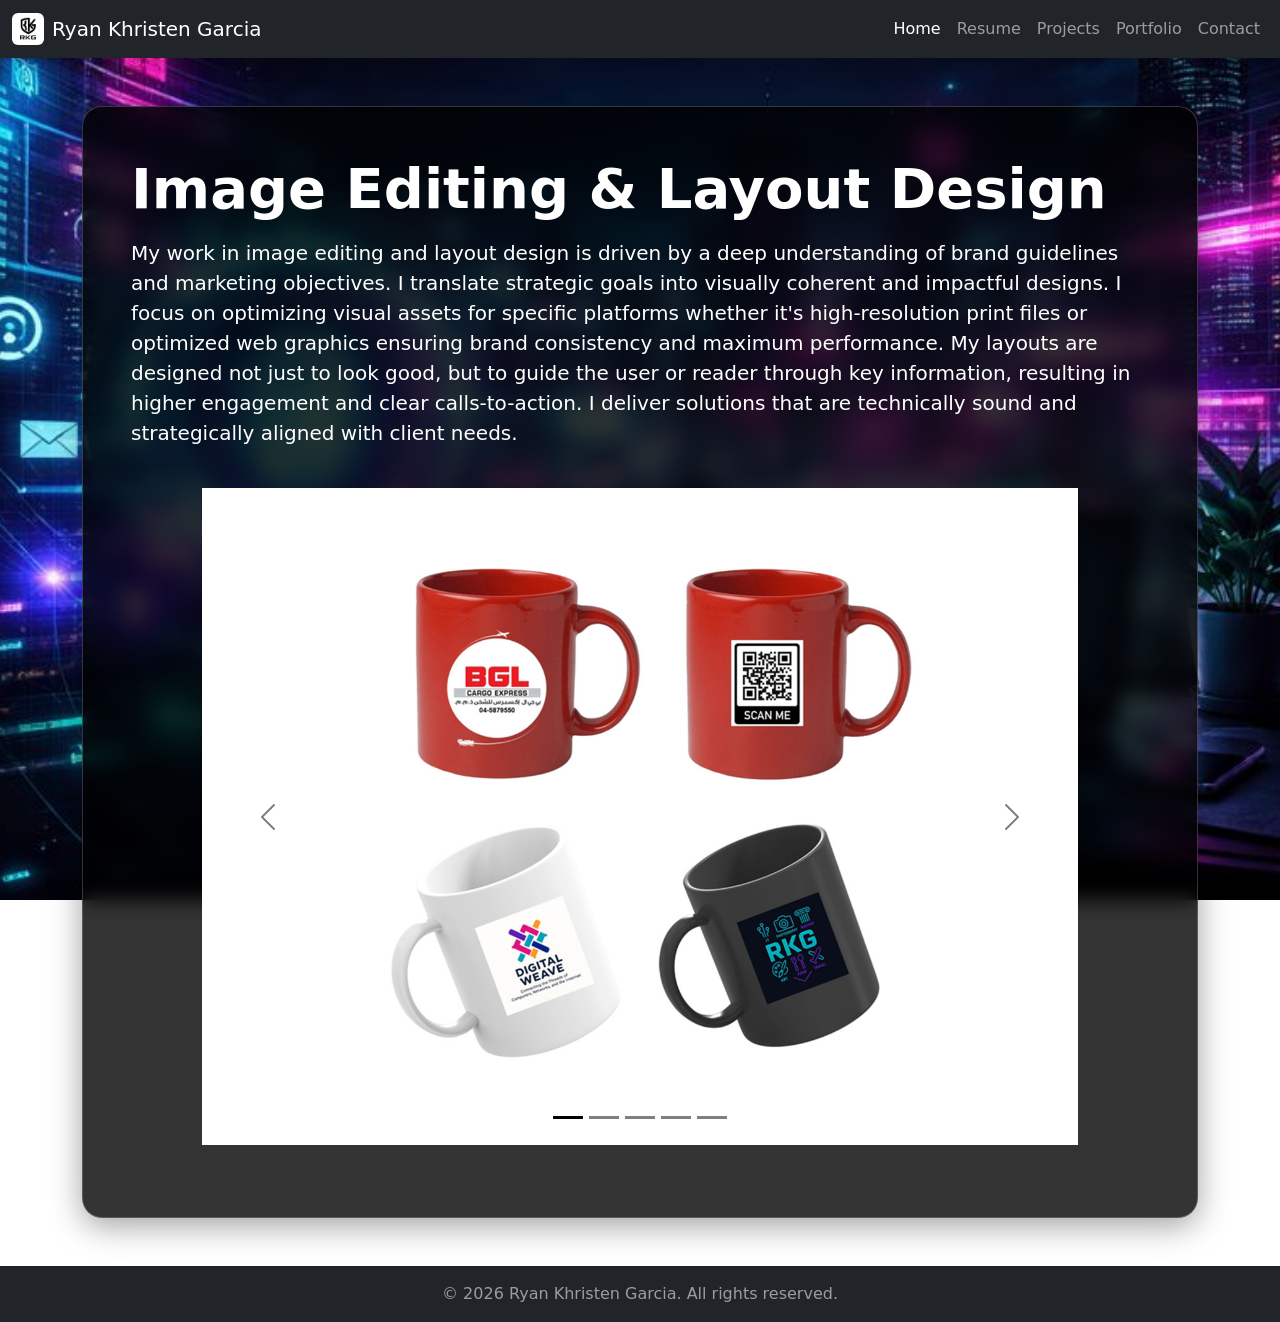
==== imageediting.html @ b75d72fb "Add files via upload" ====
<!doctype html>
<html lang="en">
<head>

    

    <meta charset="utf-8" />
    <meta name="viewport" content="width=device-width, initial-scale=1" />
    <title>RKG Portfolio 2.0</title>

    <!-- Bootstrap 5 CSS (CDN) -->
    <link href="https://cdn.jsdelivr.net/npm/bootstrap@5.3.3/dist/css/bootstrap.min.css"
          rel="stylesheet" />
    <link href="css/style.css" rel="stylesheet" />
</head>


<body>


    <!-- Example: Brand/Logo + Navbar Text -->
    <nav class="navbar navbar-expand-sm bg-dark navbar-dark">
        <div class="container-fluid">
            <!-- Brand / Logo -->
            <a class="navbar-brand d-flex align-items-center gap-2" href="index.html#Home">
                <!-- Using an image: Bootstrap will size/align it nicely in the navbar -->
                <img src="images/rkg_logo.jpeg"
                     alt="Logo"
                     width="32"
                     height="32"
                     class="rounded" />
                <span>
                    Ryan Khristen Garcia
                </span>
            </a>

            <!-- Toggler (for small screens) -->
            <button class="navbar-toggler"
                    type="button"
                    data-bs-toggle="collapse"
                    data-bs-target="#mainNavbar"
                    aria-controls="mainNavbar"
                    aria-expanded="false"
                    aria-label="Toggle navigation">
                <span class="navbar-toggler-icon"></span>
            </button>

            <div class="collapse navbar-collapse" id="mainNavbar">
                <!-- Left links -->
                <ul class="navbar-nav ms-auto mb-2 mb-sm-0">
                    <li class="nav-item">
                        <a class="nav-link active" aria-current="page" href="index.html#Home">Home</a>
                    </li>
                    <li class="nav-item">
                        <a class="nav-link" href="index.html#Resume">Resume</a>
                    </li>
                    <li class="nav-item">
                        <a class="nav-link" href="index.html#Projects">Projects</a>
                    </li>
                    <li class="nav-item">
                        <a class="nav-link" href="index.html#Portfolio">Portfolio</a>
                    </li>
                    <li class="nav-item">
                        <a class="nav-link" href="index.html#Contact">Contact</a>
                    </li>
                </ul>
            </div>

    </nav>


    <!-- Image Editing & Layout Design -->

    <section id="" class="text-white py-5">

        <div class="container">
            <div class="glass-container p-4 p-md-5">

                <h1 class="display-4 fw-bold">Image Editing & Layout Design</h1>


                <p class="lead mt-3">
                    My work in image editing and layout design is driven by a deep understanding of brand guidelines and marketing objectives. I translate strategic goals into visually coherent and impactful designs.

                    I focus on optimizing visual assets for specific platforms whether it's high-resolution print files or optimized web graphics ensuring brand consistency and maximum performance. My layouts are designed not just to look good, but to guide the user or reader through key information, resulting in higher engagement and clear calls-to-action. I deliver solutions that are technically sound and strategically aligned with client needs.
                </p>

                <br>

                <div class="container" style="max-width: 900px">
                    <!-- "demo" class, id="demo", data-bs-ride="carousel" -->
                    <div id="demo" class="carousel slide carousel-dark" data-bs-ride="carousel">


                        <!-- Indicators/dots -->
                        <div class="carousel-indicators">
                            <button type="button"
                                    data-bs-target="#demo"
                                    data-bs-slide-to="0"
                                    class="active"
                                    aria-current="true"
                                    aria-label="Slide 1"></button>
                            <button type="button"
                                    data-bs-target="#demo"
                                    data-bs-slide-to="1"
                                    aria-label="Slide 2"></button>
                            <button type="button"
                                    data-bs-target="#demo"
                                    data-bs-slide-to="2"
                                    aria-label="Slide 3"></button>
                            <button type="button"
                                    data-bs-target="#demo"
                                    data-bs-slide-to="3"
                                    aria-label="Slide 4"></button>
                            <button type="button"
                                    data-bs-target="#demo"
                                    data-bs-slide-to="4"
                                    aria-label="Slide 5"></button>
                        </div>

                        <!-- The slideshow/carousel -->
                        <div class="carousel-inner">
                            <div class="carousel-item active">
                                <img src="images\mugs.jpg" alt="Mugs" class="d-block w-100" />
                            </div>

                            <div class="carousel-item">
                                <img src="images\businesscard.jpg" alt="Businesscard" class="d-block w-100" />
                            </div>

                            <div class="carousel-item">
                                <img src="images\ads.jpg" alt="Ads" class="d-block w-100" alt="New York" class="d-block w-100" />
                            </div>
                            <div class="carousel-item">
                                <img src="images\logos.jpg" alt="Logos" class="d-block w-100" alt="New York" class="d-block w-100" />
                            </div>
                            <div class="carousel-item">
                                <img src="images\decalgraphics.jpg" alt="Decal Graphics" class="d-block w-100" alt="New York" class="d-block w-100" />
                            </div>
                        </div>

                        <!-- Left and right controls/icons -->
                        <button class="carousel-control-prev"
                                type="button"
                                data-bs-target="#demo"
                                data-bs-slide="prev">
                            <span class="carousel-control-prev-icon" aria-hidden="true"></span>
                            <span class="visually-hidden">Previous</span>

                        </button>

                        <button class="carousel-control-next"
                                type="button"
                                data-bs-target="#demo"
                                data-bs-slide="next">
                            <span class="carousel-control-next-icon" aria-hidden="true"></span>
                            <span class="visually-hidden">Next</span>
                        </button>
                    </div>
                </div>
                <br>

            </div>
        </div>
    </section>





    <!-- Footer -->

    <nav class="navbar navbar-expand-sm bg-dark navbar-dark">



        <div class="container-fluid justify-content-center">
            <span class="navbar-text">

                &copy; 2026 Ryan Khristen Garcia. All rights reserved.


            </span>


















            <!-- Bootstrap 5 JS (CDN) -->
            <script src="https://cdn.jsdelivr.net/npm/bootstrap@5.3.3/dist/js/bootstrap.bundle.min.js"></script>

</body>
</html>
---- css/style.css ----
body {
    background-image: url(../images/Background.png);
    background-size: cover;
    background-position: center;
    background-attachment: fixed;
}

  

#Contact {
    text-align: center;
    padding: 50px 0; /* Add space at top and bottom instead of <br> tags */
}


/* Container to align buttons side-by-side */
    .button-container {
    display: flex;
    gap: 15px;
    margin-top: 25px;
}

/* Base button styles */
    .btn {
    padding: 12px 28px;
    font-family: 'Inter', sans-serif; /* Or your site's font */
    font-weight: 700;
    font-size: 14px;
    letter-spacing: 1px;
    text-decoration: none;
    border-radius: 4px; /* Slight roundness for a modern look */
    transition: all 0.3s ease;
    display: inline-block;
}

/* Primary Button (Solid Cyan) */
    .btn-primary {
    background-color: #00C2CB;
    color: #ffffff;
    border: 2px solid #00C2CB;
}

    .btn-primary:hover {
        background-color: #008e95;
        border-color: #008e95;
        transform: translateY(-2px); /* Subtle lift effect */
        box-shadow: 0 5px 15px rgba(0, 194, 203, 0.4);
    }



/* Outline Button (Transparent with Cyan border) */
.btn-outline {
    background-color: transparent;
    color: #ffffff;
    border: 2px solid #ffffff;
}

    .btn-outline:hover {
        border-color: #00C2CB;
        color: #00C2CB;
        transform: translateY(-2px);
    }




.glass-container {
    /* Background color with transparency (Alpha channel 0.1 to 0.3) */
    background: rgba(0, 0, 0, 0.80);
    /* The "Frosted Glass" effect */
    backdrop-filter: blur(10px);
    -webkit-backdrop-filter: blur(10px);
    /* Optional: Subtle border and rounded corners to make it pop */
    border: 1px solid rgba(255, 255, 255, 0.2);
    border-radius: 20px;
    /* Shadow for depth */
    box-shadow: 0 8px 32px 0 rgba(0, 0, 0, 0.37);
}

/* Ensures the image stays centered on smaller screens */
@media (max-width: 768px) {
    .glass-container {
        /* text-align: center; */
    }


    .contact-info a {
        color: cyan;
        text-decoration: none; /* Optional: removes the underline */
    }

        .contact-info a:hover {
            color: darkcyan; /* Optional: changes color when you hover over it */
        }



    #scrollTopBtn {
        display: none; /* Hidden by default */
        position: fixed;
        bottom: 20px;
        right: 30px;
        z-index: 99;
        border: none;
        outline: none;
        background-color: #333;
        color: white;
        cursor: pointer;
        padding: 15px;
        border-radius: 50%; /* Makes it circular */
        font-size: 18px;
        transition: opacity 0.3s;
    }

        #scrollTopBtn:hover {
            background-color: #555; /* Changes color on hover */
        }



    .responsive-iframe-container {
        position: relative;
        overflow: hidden;
        width: 100%;
        padding-top: 56.25%; /* 16:9 Aspect Ratio (9 / 16 = 0.5625) */
    }

        .responsive-iframe-container iframe {
            position: absolute;
            top: 0;
            left: 0;
            bottom: 0;
            right: 0;
            width: 100%;
            height: 100%;
        }


    /* This removes the underline from ALL links */
    a {
        text-decoration: none;
    }

        /* Optional: Bring the underline back when someone hovers over it 
        a:hover {
            text-decoration: underline;
        }*/
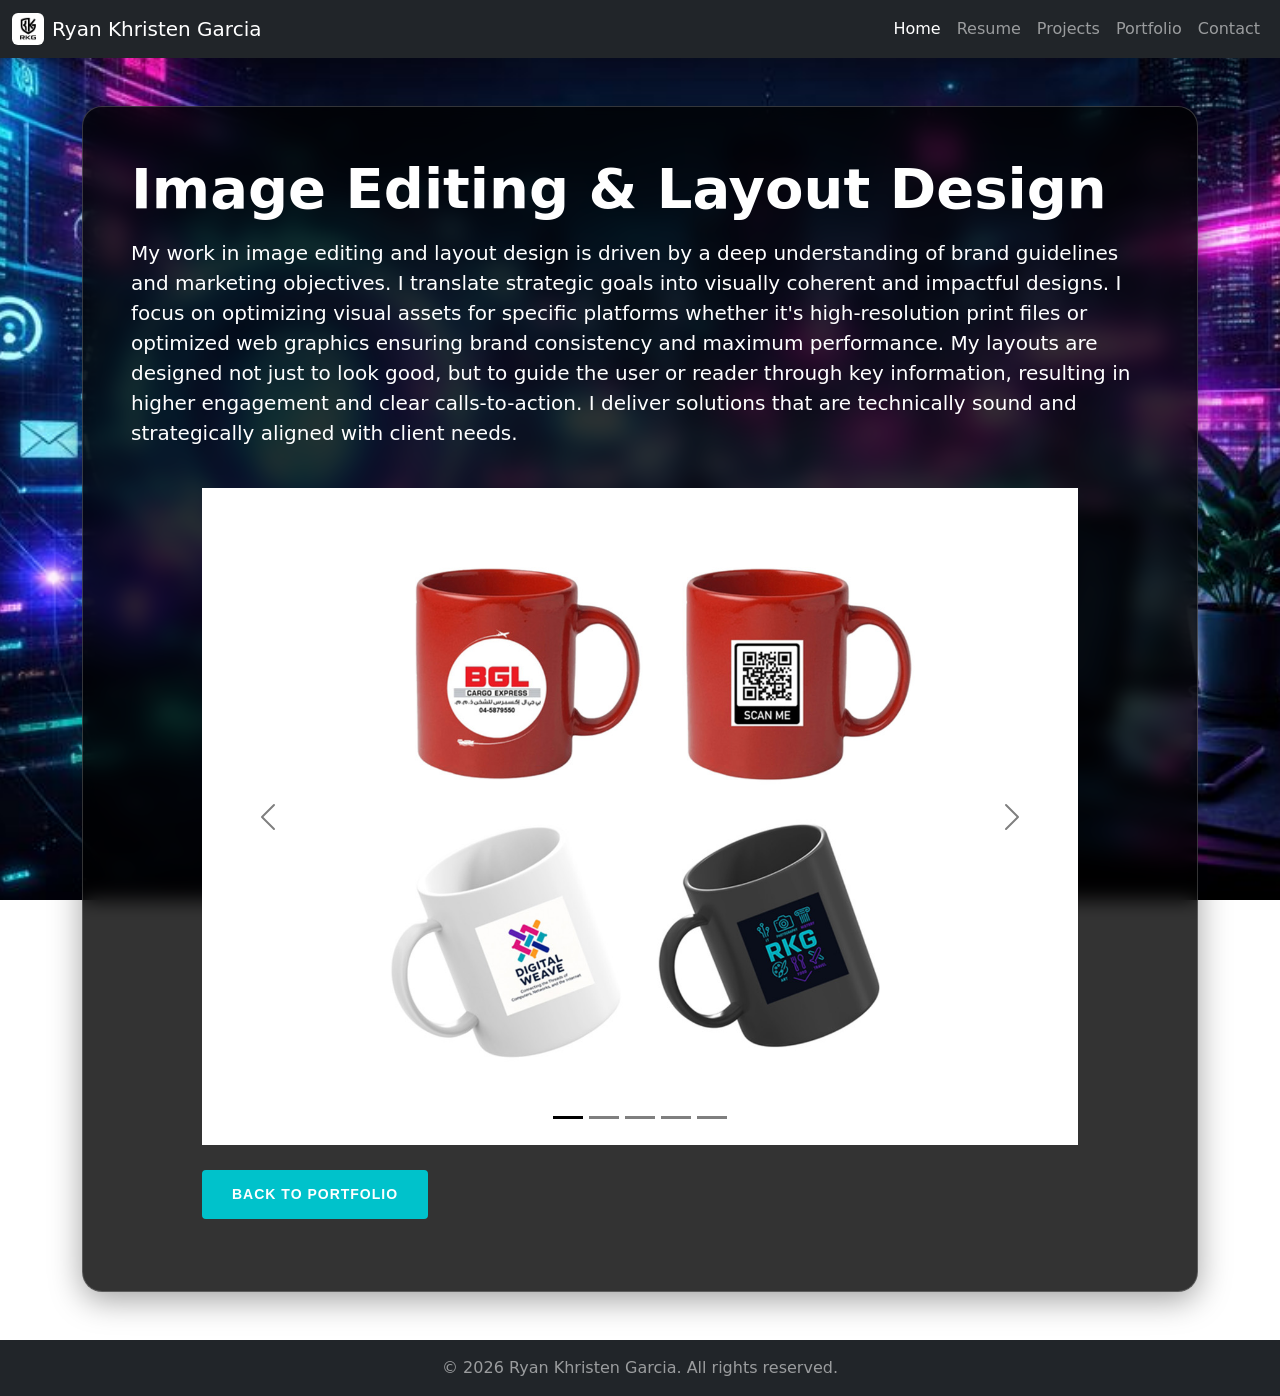
==== commit bdc9a817: "Add files via upload" ====
--- a/imageediting.html
+++ b/imageediting.html
@@ -157,11 +157,26 @@
                             <span class="visually-hidden">Next</span>
                         </button>
                     </div>
-                </div>
-                <br>
-
-            </div>
-        </div>
+
+                    <div class="col-md-6 d-flex">
+                        <div class="button-container">
+                            <a href="index.html#Portfolio" class="btn btn-primary">BACK TO PORTFOLIO</a>
+                            
+                        </div>
+
+                    </div>
+
+                        
+
+                
+
+
+
+    </div>
+    <br>
+
+    </div>
+    </div>
     </section>
 
 
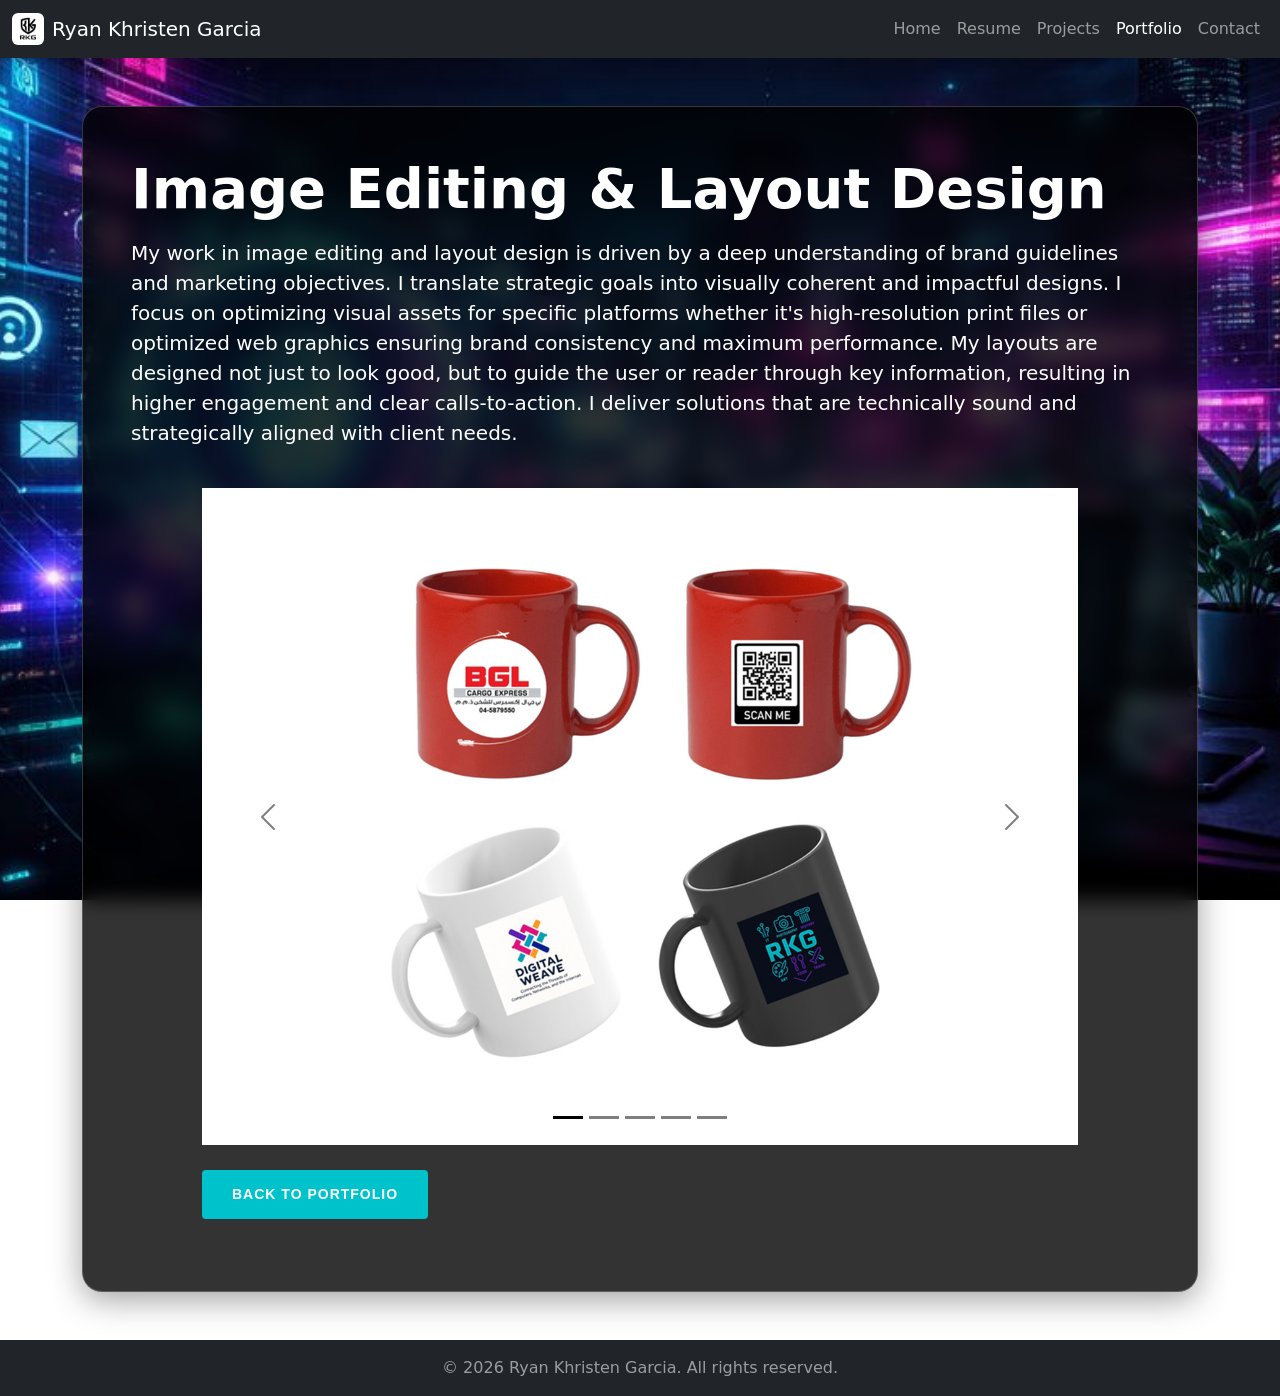
==== commit c3e97ae0: "Add files via upload" ====
--- a/imageediting.html
+++ b/imageediting.html
@@ -49,7 +49,7 @@
                 <!-- Left links -->
                 <ul class="navbar-nav ms-auto mb-2 mb-sm-0">
                     <li class="nav-item">
-                        <a class="nav-link active" aria-current="page" href="index.html#Home">Home</a>
+                        <a class="nav-link" aria-current="page" href="index.html#Home">Home</a>
                     </li>
                     <li class="nav-item">
                         <a class="nav-link" href="index.html#Resume">Resume</a>
@@ -58,7 +58,7 @@
                         <a class="nav-link" href="index.html#Projects">Projects</a>
                     </li>
                     <li class="nav-item">
-                        <a class="nav-link" href="index.html#Portfolio">Portfolio</a>
+                        <a class="nav-link active" href="index.html#Portfolio">Portfolio</a>
                     </li>
                     <li class="nav-item">
                         <a class="nav-link" href="index.html#Contact">Contact</a>
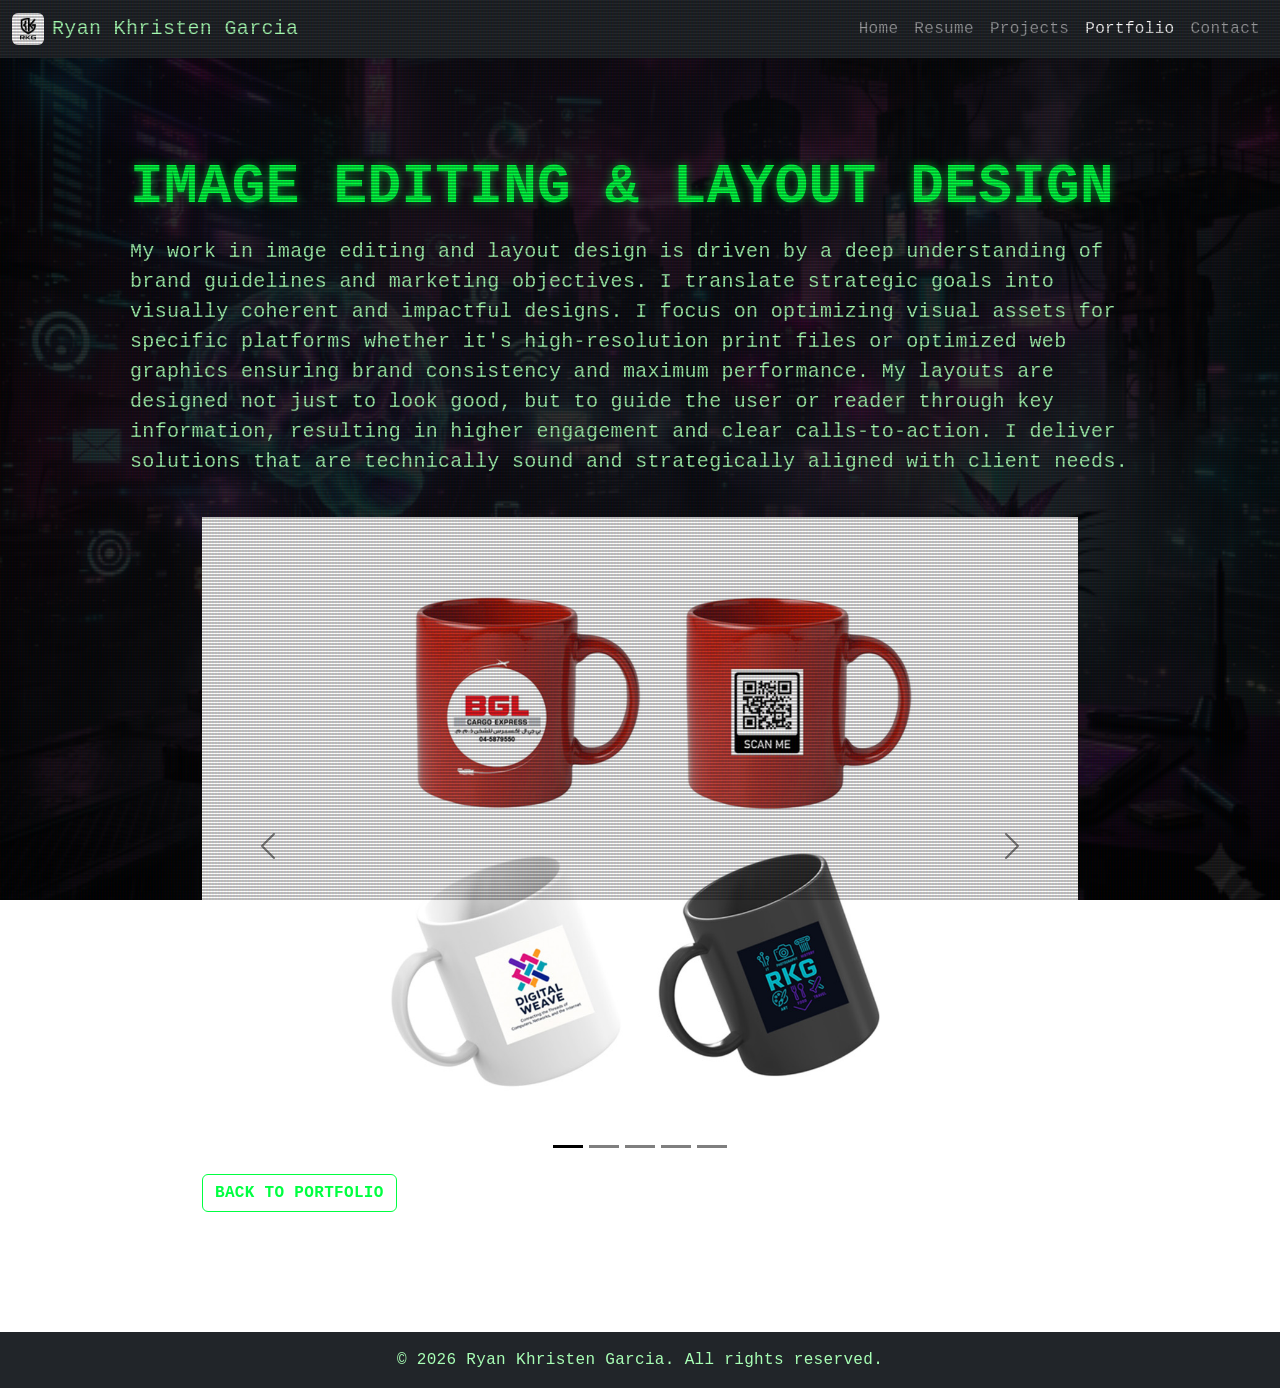
==== commit a161c210: "Add files via upload" ====
--- a/imageediting.html
+++ b/imageediting.html
@@ -12,6 +12,7 @@
     <link href="https://cdn.jsdelivr.net/npm/bootstrap@5.3.3/dist/css/bootstrap.min.css"
           rel="stylesheet" />
     <link href="css/style.css" rel="stylesheet" />
+    <link href="css/upbutton.css" rel="stylesheet" />
 </head>
 
 
@@ -157,8 +158,8 @@
                             <span class="visually-hidden">Next</span>
                         </button>
                     </div>
-
-                    <div class="col-md-6 d-flex">
+                    
+                    <div class="col-md-6 d-flex text-center">
                         <div class="button-container">
                             <a href="index.html#Portfolio" class="btn btn-primary">BACK TO PORTFOLIO</a>
                             
@@ -203,7 +204,29 @@
 
 
 
-
+<script>
+                // Paste the JavaScript code here
+                const scrollTopBtn = document.getElementById("scrollTopBtn");
+
+                // Show the button when the user scrolls down 200px from the top
+                window.onscroll = function () {
+                    if (document.body.scrollTop > 200 || document.documentElement.scrollTop > 200) {
+                        scrollTopBtn.style.display = "block";
+                    } else {
+                        scrollTopBtn.style.display = "none";
+                    }
+                };
+
+                // When the user clicks the button, scroll to the top
+                scrollTopBtn.addEventListener("click", () => {
+                    window.scrollTo({
+                        top: 0,
+                        behavior: "smooth" // This creates the smooth gliding effect
+                    });
+                });
+            </script>
+</body>
+</html>
 
 
 
--- a/css/style.css
+++ b/css/style.css
@@ -1,5 +1,6 @@
+
 body {
-    background-image: url(../images/Background.png);
+    background-image: url(../images/background.png);
     background-size: cover;
     background-position: center;
     background-attachment: fixed;
@@ -7,142 +8,114 @@
 
   
 
-#Contact {
-    text-align: center;
-    padding: 50px 0; /* Add space at top and bottom instead of <br> tags */
+
+
+/*---------------------------------------------------------------------------------*/
+   
+/* 1. Set the Font for the Entire Page */
+body, html, * {
+    font-family: 'JetBrains Mono', 'Courier New', Courier, monospace !important;
+    letter-spacing: 0.02rem; /* Adds that digital data spacing */
 }
 
-
-/* Container to align buttons side-by-side */
-    .button-container {
-    display: flex;
-    gap: 15px;
-    margin-top: 25px;
+/* 2. Global Matrix Green Glow for Headings */
+h1, h2, h3, h4, h5, h6 {
+    color: #00FF41 !important; /* Authentic Matrix Green */
+    text-shadow: 0 0 8px rgba(0, 255, 65, 0.6);
+    text-transform: uppercase; /* Matrix terminals usually use caps for headers */
 }
 
-/* Base button styles */
-    .btn {
-    padding: 12px 28px;
-    font-family: 'Inter', sans-serif; /* Or your site's font */
-    font-weight: 700;
-    font-size: 14px;
-    letter-spacing: 1px;
-    text-decoration: none;
-    border-radius: 4px; /* Slight roundness for a modern look */
-    transition: all 0.3s ease;
-    display: inline-block;
+/* 3. Global Paragraph and Lead Text Styling */
+p, span, .lead, li {
+    color: #a8ffb5 !important; /* A softer green for better readability */
 }
 
-/* Primary Button (Solid Cyan) */
-    .btn-primary {
-    background-color: #00C2CB;
-    color: #ffffff;
-    border: 2px solid #00C2CB;
+/* 4. Matrix-Style Buttons for the whole site */
+.btn {
+    font-family: 'JetBrains Mono', monospace !important;
+    text-transform: uppercase;
+    font-weight: bold;
+    border: 1.5px solid #00FF41 !important;
+    color: #00FF41 !important;
+    background: transparent !important;
+    transition: all 0.3s ease-in-out;
 }
 
-    .btn-primary:hover {
-        background-color: #008e95;
-        border-color: #008e95;
-        transform: translateY(-2px); /* Subtle lift effect */
-        box-shadow: 0 5px 15px rgba(0, 194, 203, 0.4);
-    }
-
-
-
-/* Outline Button (Transparent with Cyan border) */
-.btn-outline {
-    background-color: transparent;
-    color: #ffffff;
-    border: 2px solid #ffffff;
+.btn:hover {
+    background: #00FF41 !important;
+    color: #000 !important;
+    box-shadow: 0 0 15px #00FF41;
 }
 
-    .btn-outline:hover {
-        border-color: #00C2CB;
-        color: #00C2CB;
-        transform: translateY(-2px);
-    }
-
-
-
-
-.glass-container {
-    /* Background color with transparency (Alpha channel 0.1 to 0.3) */
-    background: rgba(0, 0, 0, 0.80);
-    /* The "Frosted Glass" effect */
-    backdrop-filter: blur(10px);
-    -webkit-backdrop-filter: blur(10px);
-    /* Optional: Subtle border and rounded corners to make it pop */
-    border: 1px solid rgba(255, 255, 255, 0.2);
-    border-radius: 20px;
-    /* Shadow for depth */
-    box-shadow: 0 8px 32px 0 rgba(0, 0, 0, 0.37);
+/* 5. Link Hover Effects */
+a {
+    transition: color 0.3s ease;
 }
 
-/* Ensures the image stays centered on smaller screens */
-@media (max-width: 768px) {
-    .glass-container {
-        /* text-align: center; */
-    }
+a:hover {
+    color: #00FF41 !important;
+    text-decoration: none;
+}
 
+body::before {
+    content: " ";
+    display: block;
+    position: fixed;
+    top: 0;
+    left: 0;
+    bottom: 0;
+    right: 0;
+    background: linear-gradient(rgba(18, 16, 16, 0) 50%, rgba(0, 0, 0, 0.25) 50%), 
+                linear-gradient(90deg, rgba(255, 0, 0, 0.06), rgba(0, 255, 0, 0.02), rgba(0, 0, 255, 0.06));
+    z-index: 9999; /* Keeps it on top of everything */
+    background-size: 100% 3px, 3px 100%;
+    pointer-events: none; /* Allows you to still click buttons underneath */
+}
 
-    .contact-info a {
-        color: cyan;
-        text-decoration: none; /* Optional: removes the underline */
-    }
+/*-------------------------------------------------------------------------*/
 
-        .contact-info a:hover {
-            color: darkcyan; /* Optional: changes color when you hover over it */
-        }
+/* Matrix Theme Overrides */
+.navbar-matrix {
+    background-color: rgba(0, 0, 0, 0.9) !important; /* Deep black background */
+    border-bottom: 2px solid #00FF41; /* Signature Matrix Green border */
+    font-family: 'Courier New', Courier, monospace; /* Terminal font */
+    box-shadow: 0 0 15px rgba(0, 255, 65, 0.2);
+}
 
+/* Green glowing text for Brand and Links */
+.navbar-matrix .navbar-brand, 
+.navbar-matrix .nav-link {
+    color: #00FF41 !important;
+    text-transform: uppercase;
+    letter-spacing: 2px;
+    text-shadow: 0 0 5px #00FF41;
+    transition: all 0.3s ease;
+}
 
+/* Hover effect: Brighten and flicker */
+.navbar-matrix .nav-link:hover {
+    color: #ffffff !important;
+    text-shadow: 0 0 10px #00FF41, 0 0 20px #00FF41;
+    background-color: rgba(0, 255, 65, 0.1);
+}
 
-    #scrollTopBtn {
-        display: none; /* Hidden by default */
-        position: fixed;
-        bottom: 20px;
-        right: 30px;
-        z-index: 99;
-        border: none;
-        outline: none;
-        background-color: #333;
-        color: white;
-        cursor: pointer;
-        padding: 15px;
-        border-radius: 50%; /* Makes it circular */
-        font-size: 18px;
-        transition: opacity 0.3s;
-    }
+/* Active link indicator */
+.navbar-matrix .nav-link.active {
+    border: 1px solid #00FF41;
+    background-color: rgba(0, 255, 65, 0.05);
+}
 
-        #scrollTopBtn:hover {
-            background-color: #555; /* Changes color on hover */
-        }
+/* Matrix style Toggler */
+.navbar-matrix .navbar-toggler {
+    border-color: #00FF41;
+}
 
+.navbar-matrix .navbar-toggler-icon {
+    background-image: url("data:image/svg+xml;charset=utf8,%3Csvg viewBox='0 0 32 32' xmlns='http://www.w3.org/2000/svg'%3 Blackboard%3Cpath stroke='rgba(0, 255, 65, 1)' stroke-width='2' stroke-linecap='round' stroke-miterlimit='10' d='M4 8h24M4 16h24M4 24h24'/%3E%3C/svg%3E");
+}
 
-
-    .responsive-iframe-container {
-        position: relative;
-        overflow: hidden;
-        width: 100%;
-        padding-top: 56.25%; /* 16:9 Aspect Ratio (9 / 16 = 0.5625) */
-    }
-
-        .responsive-iframe-container iframe {
-            position: absolute;
-            top: 0;
-            left: 0;
-            bottom: 0;
-            right: 0;
-            width: 100%;
-            height: 100%;
-        }
-
-
-    /* This removes the underline from ALL links */
-    a {
-        text-decoration: none;
-    }
-
-        /* Optional: Bring the underline back when someone hovers over it 
-        a:hover {
-            text-decoration: underline;
-        }*/+/* Grayscale/Green Logo filter */
+.matrix-logo {
+    filter: sepia(100%) hue-rotate(80deg) brightness(1.2) contrast(1.2);
+    border: 1px solid #00FF41;
+}
--- a/css/upbutton.css
+++ b/css/upbutton.css
@@ -0,0 +1,148 @@
+#scrollTopBtn {
+    /* Positioning */
+    position: fixed;
+    bottom: 20px;
+    right: 20px;
+    z-index: 99;
+    
+    /* Matrix Styling */
+    background-color: #000; 
+    color: #00FF41; /* Classic Matrix Green */
+    border: 2px solid #00FF41;
+    padding: 10px 15px;
+    font-family: 'Courier New', Courier, monospace;
+    font-size: 24px;
+    font-weight: bold;
+    cursor: pointer;
+    text-shadow: 0 0 8px #00FF41;
+    box-shadow: 0 0 10px rgba(0, 255, 65, 0.2);
+    transition: all 0.3s ease;
+}
+
+#scrollTopBtn:hover {
+    background-color: #00FF41;
+    color: #000;
+    box-shadow: 0 0 20px #00FF41;
+    text-shadow: none;
+    transform: translateY(-5px); /* Slight lift on hover */
+}
+
+/* Optional: Adding a faint "glitch" pulse */
+@keyframes pulse {
+    0% { opacity: 1; }
+    50% { opacity: 0.7; }
+    100% { opacity: 1; }
+}
+
+#scrollTopBtn {
+    animation: pulse 2s infinite;
+}
+
+/*--------------------------------------------------------------------------*/
+
+.responsive-iframe-container {
+    position: relative;
+    overflow: hidden;
+    width: 100%;
+    padding-top: 56.25%; /* 16:9 Aspect Ratio (9 / 16 = 0.5625) */
+}
+
+    .responsive-iframe-container iframe {
+        position: absolute;
+        top: 0;
+        left: 0;
+        bottom: 0;
+        right: 0;
+        width: 100%;
+        height: 100%;
+    }
+
+
+/* This removes the underline from ALL links */
+a {
+    text-decoration: none;
+}
+
+    /* Optional: Bring the underline back when someone hovers over it 
+    a:hover {
+        text-decoration: underline;
+    }*/
+
+
+     /*Image links Hover Effect*/
+    /* Base style for the image */
+.premium-hover {
+    transition: all 0.5s cubic-bezier(0.165, 0.84, 0.44, 1); /* Ultra-smooth easing */
+    box-shadow: 0px 4px 10px rgba(255, 0, 220, 0.5); /* Softened initial shadow */
+    cursor: pointer;
+}
+
+/* Hover state */
+.premium-hover:hover {
+    transform: translateY(-10px) scale(1.03); /* Lifts the image up and slightly grows */
+    box-shadow: 0px 20px 40px rgba(255, 0, 220, 0.7), 
+                0px 0px 20px rgba(255, 0, 220, 0.4); /* Deepens and adds a glow */
+    filter: brightness(1.05); /* Subtle highlight */
+}
+
+/* Optional: Smooth transition back when mouse leaves */
+.premium-hover:not(:hover) {
+    transition: all 0.5s ease;
+}
+
+/* Pulse Glow Effect */
+
+.pulse-glow {
+    animation: pulse 3s infinite;
+}
+
+@keyframes pulse {
+    0% { box-shadow: 0px 4px 10px rgb(255, 0, 220); }
+    50% { box-shadow: 0px 4px 30px rgb(255, 0, 220), 0px 0px 15px rgba(255, 0, 220, 0.5); }
+    100% { box-shadow: 0px 4px 10px rgb(255, 0, 220); }
+}
+
+/*Hover Interaction*/
+
+.img-fluid {
+    transition: transform 0.3s ease, box-shadow 0.3s ease;
+}
+
+.img-fluid:hover {
+    transform: scale(1.05); /* Slight zoom */
+    box-shadow: 0px 10px 20px rgb(255, 0, 220) !important;
+}
+
+
+/*Reveal on Scroll
+
+.hero-reveal {
+    animation: reveal 1.2s cubic-bezier(0.16, 1, 0.3, 1);
+}
+
+@keyframes reveal {
+    0% { 
+        opacity: 0; 
+        transform: scale(0.8) translateY(30px); 
+    }
+    100% { 
+        opacity: 1; 
+        transform: scale(1) translateY(0); 
+    }
+}
+
+*/
+
+/* Floating Image 
+
+.floating-img {
+    animation: float 4s ease-in-out infinite;
+}
+
+@keyframes float {
+    0% { transform: translateY(0px); }
+    50% { transform: translateY(-20px); }
+    100% { transform: translateY(0px); }
+}
+
+*/
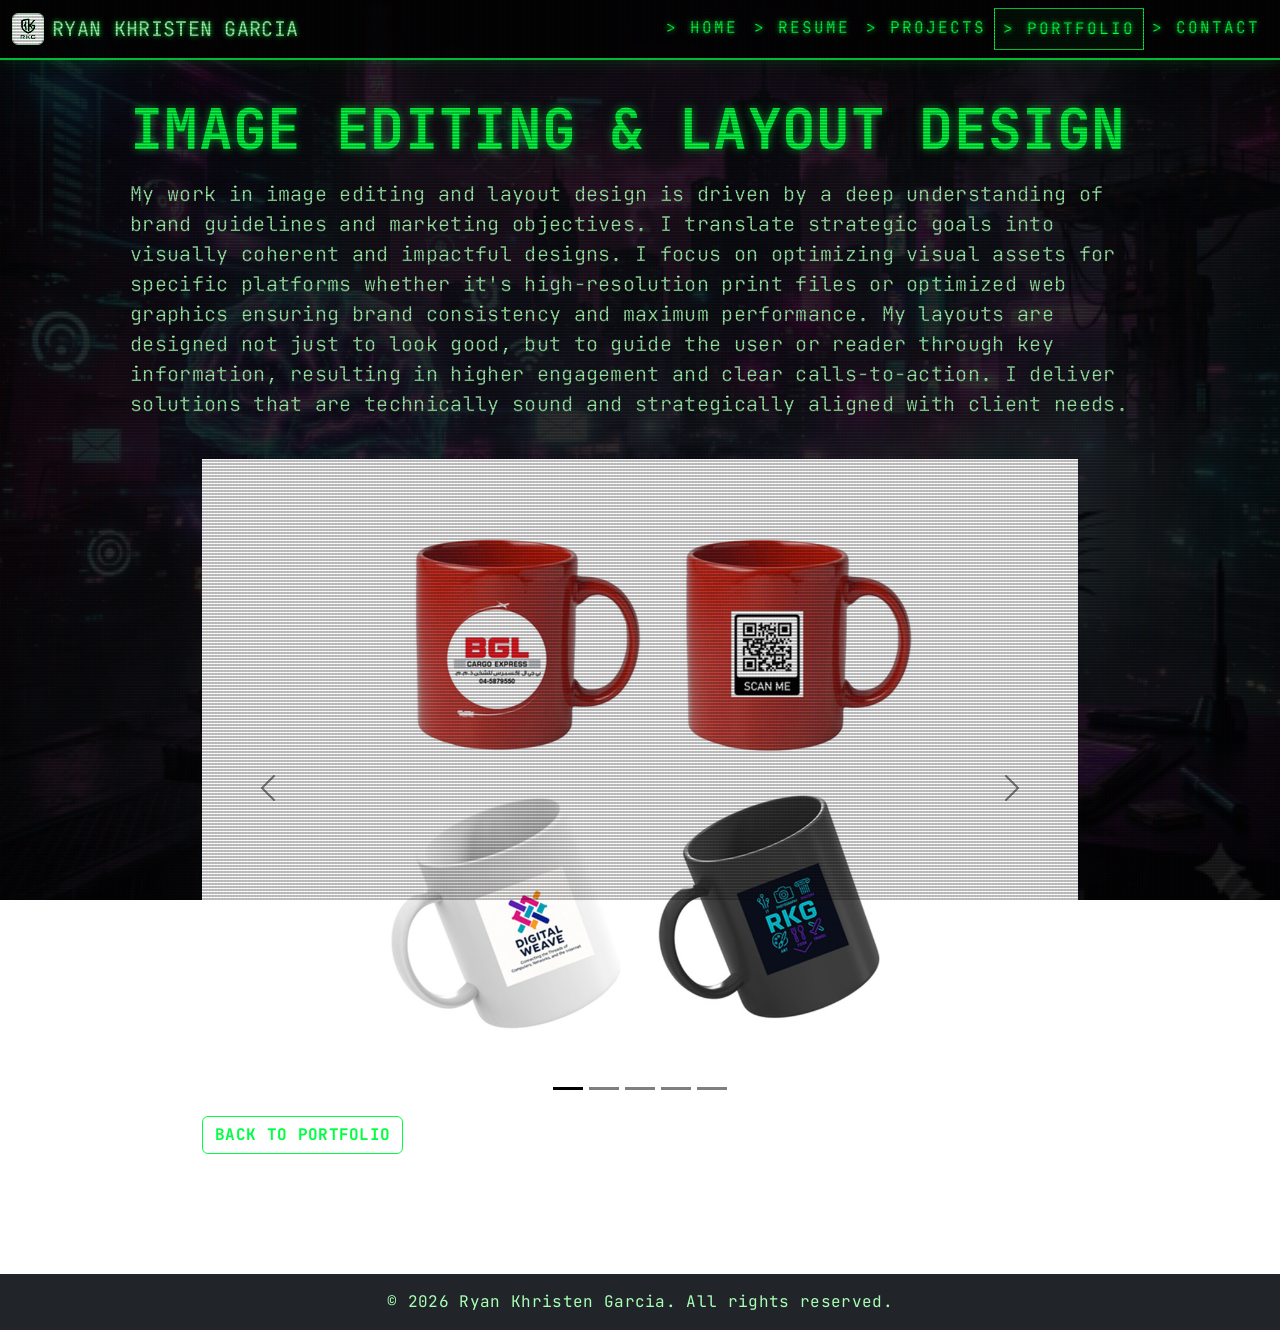
==== commit a1312ea9: "Add files via upload" ====
--- a/imageediting.html
+++ b/imageediting.html
@@ -2,72 +2,75 @@
 <html lang="en">
 <head>
 
-    
+
 
     <meta charset="utf-8" />
     <meta name="viewport" content="width=device-width, initial-scale=1" />
     <title>RKG Portfolio 2.0</title>
 
     <!-- Bootstrap 5 CSS (CDN) -->
-    <link href="https://cdn.jsdelivr.net/npm/bootstrap@5.3.3/dist/css/bootstrap.min.css"
-          rel="stylesheet" />
+    <link href="https://cdn.jsdelivr.net/npm/bootstrap@5.3.3/dist/css/bootstrap.min.css" rel="stylesheet" />
+    <link href="https://fonts.googleapis.com/css2?family=JetBrains+Mono:wght@400;700&display=swap" rel="stylesheet">
     <link href="css/style.css" rel="stylesheet" />
     <link href="css/upbutton.css" rel="stylesheet" />
+    <link rel="icon" href="images/rkg_logo.jpeg" sizes="any">
+    <link rel="icon" type="image/svg+xml" href="images/rkg_logo.jpeg">
+    <link rel="apple-touch-icon" href="images/rkg_logo.jpeg">
+    <link rel="manifest" href="/site.webmanifest">
+
+
 </head>
 
 
 <body>
 
 
+
     <!-- Example: Brand/Logo + Navbar Text -->
-    <nav class="navbar navbar-expand-sm bg-dark navbar-dark">
-        <div class="container-fluid">
-            <!-- Brand / Logo -->
-            <a class="navbar-brand d-flex align-items-center gap-2" href="index.html#Home">
-                <!-- Using an image: Bootstrap will size/align it nicely in the navbar -->
-                <img src="images/rkg_logo.jpeg"
-                     alt="Logo"
-                     width="32"
-                     height="32"
-                     class="rounded" />
-                <span>
-                    Ryan Khristen Garcia
-                </span>
-            </a>
-
-            <!-- Toggler (for small screens) -->
-            <button class="navbar-toggler"
-                    type="button"
-                    data-bs-toggle="collapse"
-                    data-bs-target="#mainNavbar"
-                    aria-controls="mainNavbar"
-                    aria-expanded="false"
-                    aria-label="Toggle navigation">
-                <span class="navbar-toggler-icon"></span>
-            </button>
-
-            <div class="collapse navbar-collapse" id="mainNavbar">
-                <!-- Left links -->
-                <ul class="navbar-nav ms-auto mb-2 mb-sm-0">
-                    <li class="nav-item">
-                        <a class="nav-link" aria-current="page" href="index.html#Home">Home</a>
-                    </li>
-                    <li class="nav-item">
-                        <a class="nav-link" href="index.html#Resume">Resume</a>
-                    </li>
-                    <li class="nav-item">
-                        <a class="nav-link" href="index.html#Projects">Projects</a>
-                    </li>
-                    <li class="nav-item">
-                        <a class="nav-link active" href="index.html#Portfolio">Portfolio</a>
-                    </li>
-                    <li class="nav-item">
-                        <a class="nav-link" href="index.html#Contact">Contact</a>
-                    </li>
-                </ul>
-            </div>
-
-    </nav>
+   <nav class="navbar navbar-expand-sm navbar-dark fixed-top navbar-matrix">
+    <div class="container-fluid">
+        <a class="navbar-brand d-flex align-items-center gap-2" href="index.html#Home">
+            <img src="images/rkg_logo.jpeg"
+                 alt="Logo"
+                 width="32"
+                 height="32"
+                 class="rounded matrix-logo" />
+            <span>
+                Ryan Khristen Garcia
+            </span>
+        </a>
+
+        <button class="navbar-toggler"
+                type="button"
+                data-bs-toggle="collapse"
+                data-bs-target="#mainNavbar"
+                aria-controls="mainNavbar"
+                aria-expanded="false"
+                aria-label="Toggle navigation">
+            <span class="navbar-toggler-icon"></span>
+        </button>
+
+        <div class="collapse navbar-collapse" id="mainNavbar">
+            <ul class="navbar-nav ms-auto mb-2 mb-sm-0">
+                <li class="nav-item">
+                    <a class="nav-link" aria-current="page" href="index.html#Home">> Home</a>
+                </li>
+                <li class="nav-item">
+                    <a class="nav-link" href="index.html#Resume">> Resume</a>
+                </li>
+                <li class="nav-item">
+                    <a class="nav-link" href="index.html#Projects">> Projects</a>
+                </li>
+                <li class="nav-item">
+                    <a class="nav-link active" href="index.html#Portfolio">> Portfolio</a>
+                </li>
+                <li class="nav-item">
+                    <a class="nav-link" href="index.html#Contact">> Contact</a>
+                </li>
+            </ul>
+        </div>
+    </div>
+</nav>
 
 
     <!-- Image Editing & Layout Design -->
@@ -191,7 +194,7 @@
 
 
         <div class="container-fluid justify-content-center">
-            <span class="navbar-text">
+            <span class="navbar-text text-center">
 
                 &copy; 2026 Ryan Khristen Garcia. All rights reserved.
 
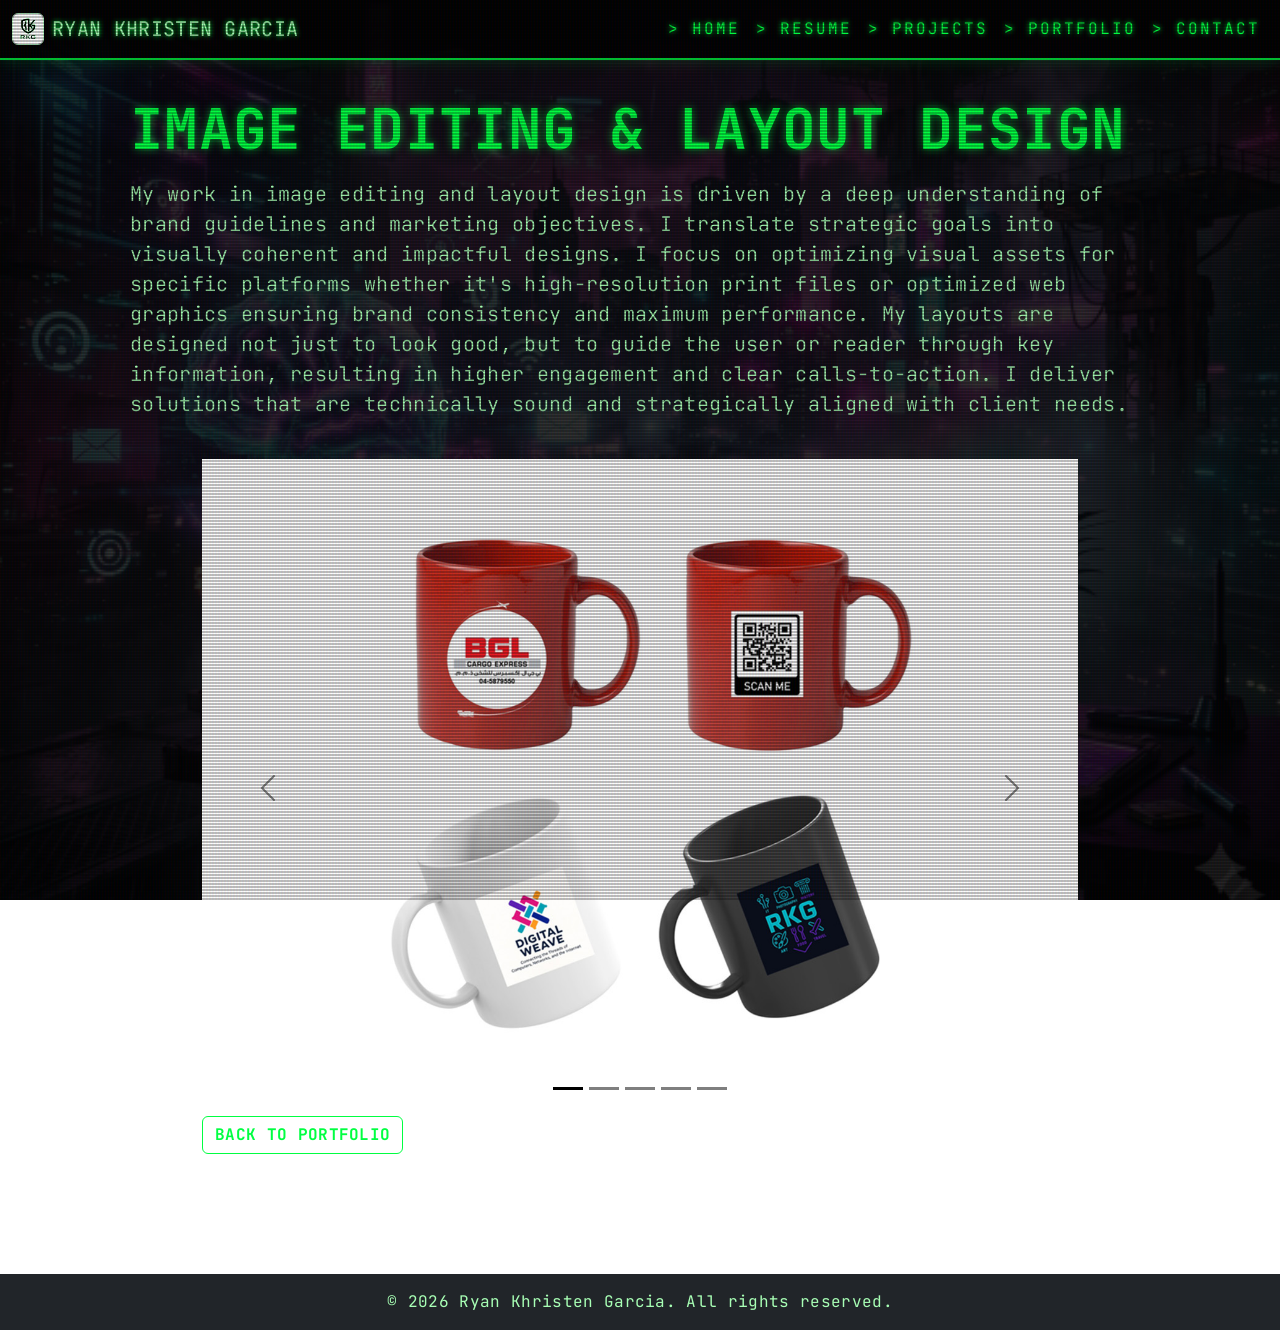
==== commit d7fa2357: "Add files via upload" ====
--- a/imageediting.html
+++ b/imageediting.html
@@ -62,7 +62,7 @@
                     <a class="nav-link" href="index.html#Projects">> Projects</a>
                 </li>
                 <li class="nav-item">
-                    <a class="nav-link active" href="index.html#Portfolio">> Portfolio</a>
+                    <a class="nav-link" href="index.html#Portfolio">> Portfolio</a>
                 </li>
                 <li class="nav-item">
                     <a class="nav-link" href="index.html#Contact">> Contact</a>
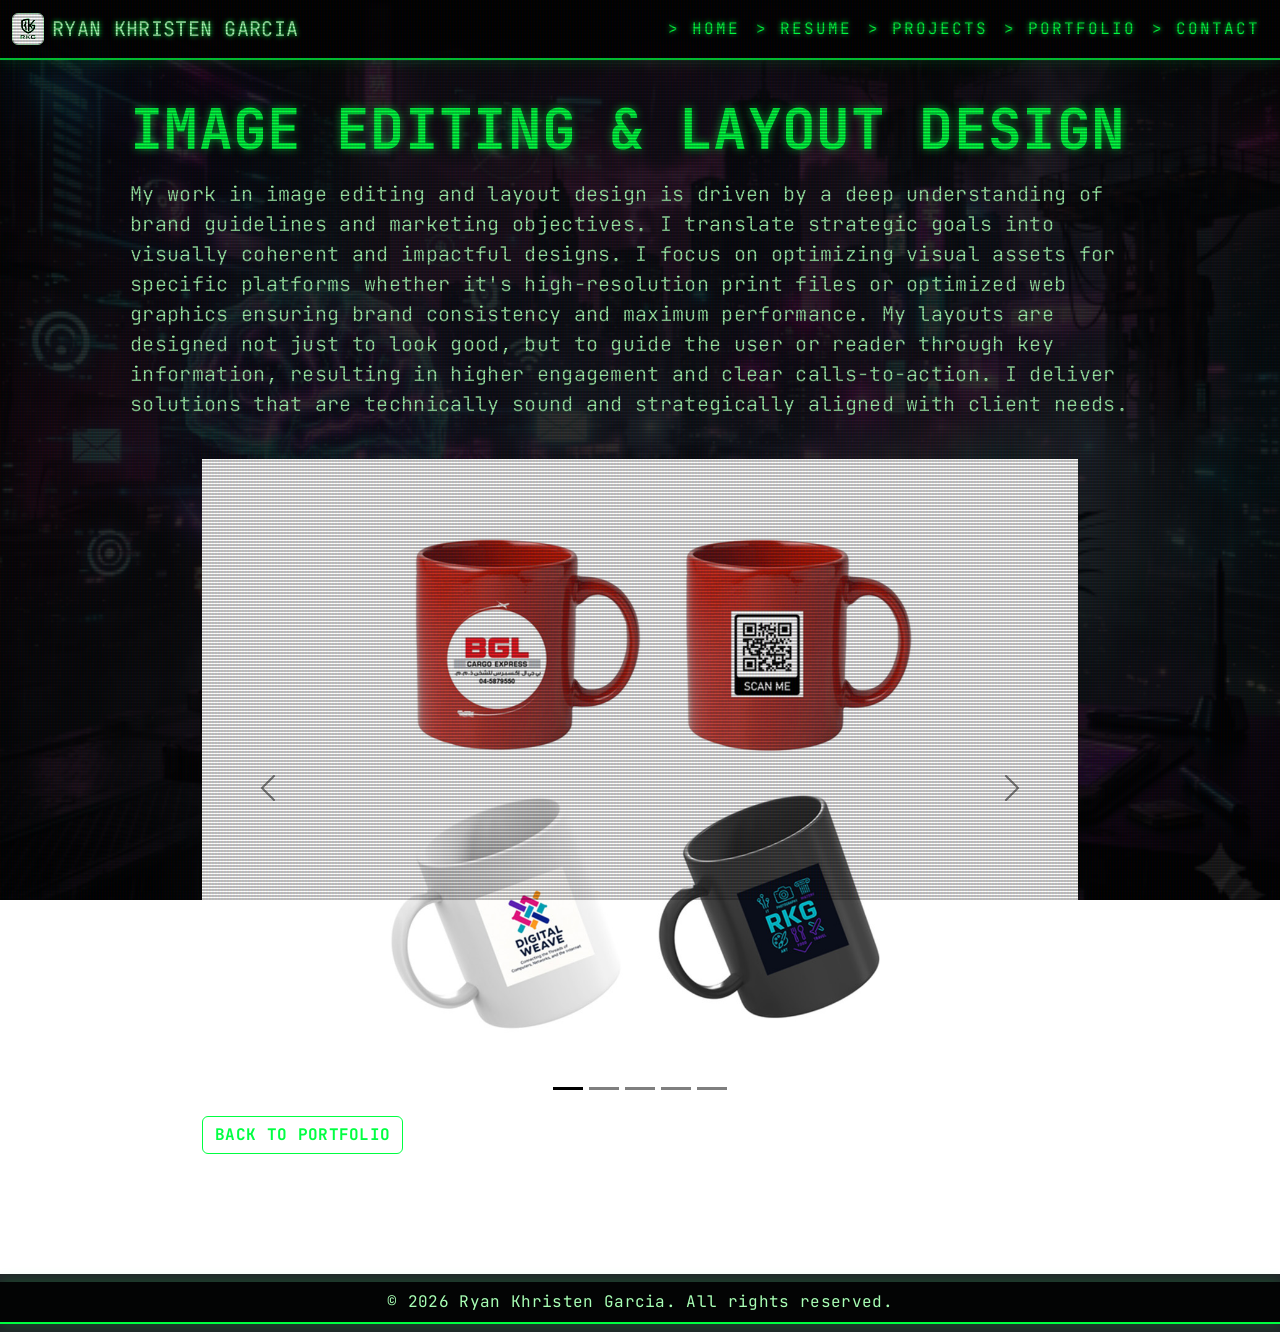
==== commit 1d0e9622: "Add files via upload" ====
--- a/imageediting.html
+++ b/imageediting.html
@@ -186,6 +186,7 @@
 
 
 
+ <button id="scrollTopBtn" title="Go to top">&#8593;</button>
 
     <!-- Footer -->
 
@@ -193,7 +194,7 @@
 
 
 
-        <div class="container-fluid justify-content-center">
+        <div class="container-fluid justify-content-center navbar-matrix">
             <span class="navbar-text text-center">
 
                 &copy; 2026 Ryan Khristen Garcia. All rights reserved.
